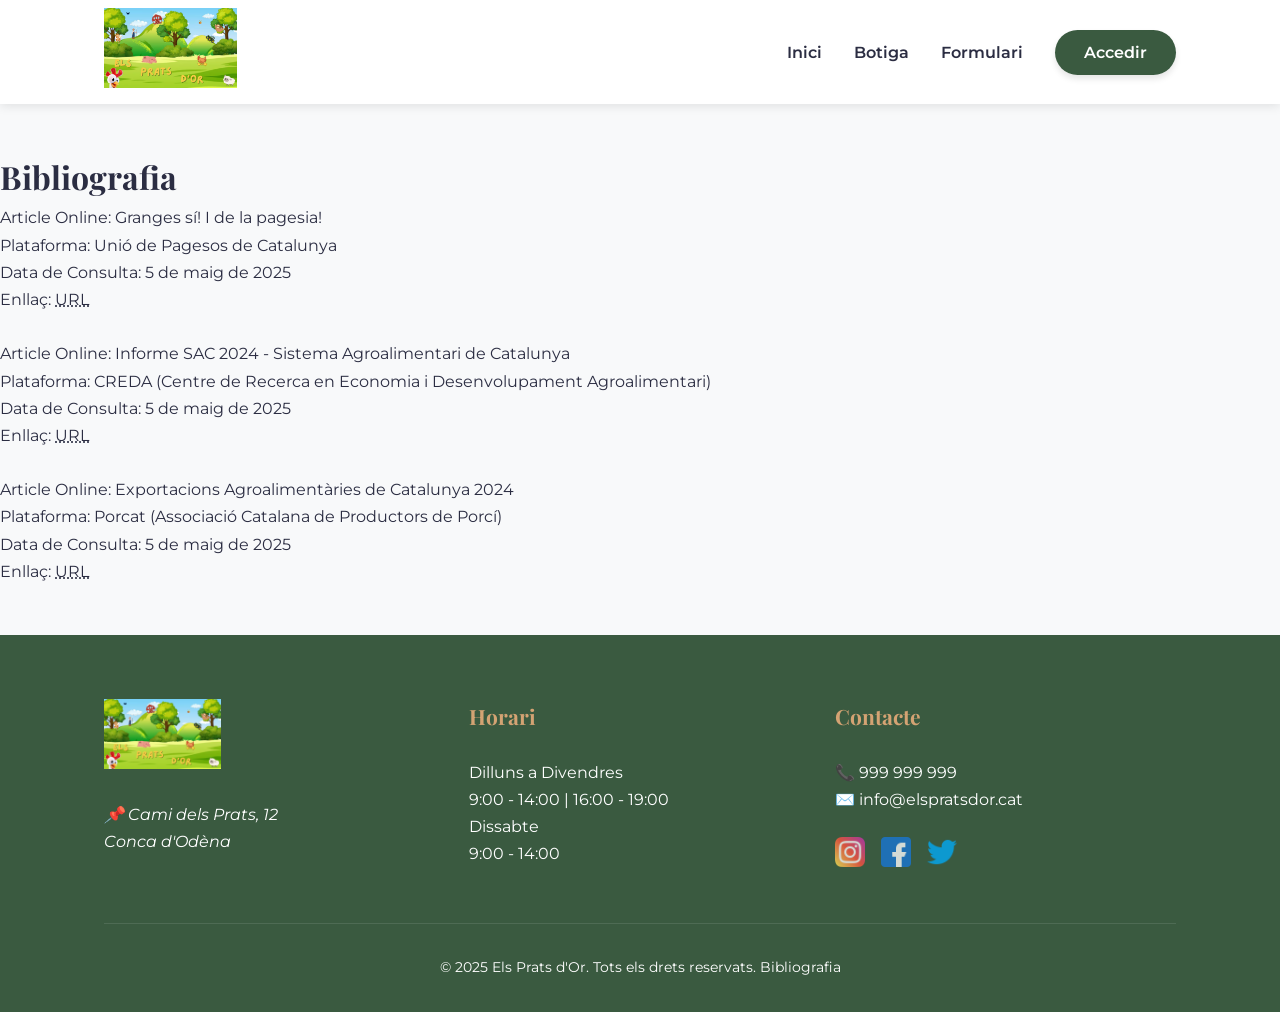
==== bibliografia.html @ 1e340861 "Add files via upload" ====
<!DOCTYPE html>
<html lang="ca">
  <head>
    <meta charset="UTF-8" />
    <meta name="viewport" content="width=device-width, initial-scale=1, maximum-scale=1" />
    <meta name="description" content="Bibliografia de fonts utilitzades per a la web d'Els Prats d'Or." />
    <title>Els Prats d'Or - Bibliografia</title>
    <link rel="stylesheet" href="css/style.css" />
    <link rel="preconnect" href="https://fonts.googleapis.com" />
    <link rel="preconnect" href="https://fonts.gstatic.com" crossorigin />
    <link href="https://fonts.googleapis.com/css2?family=Montserrat:wght@400;600;700&family=Playfair+Display:wght@700&display=swap" rel="stylesheet" />
  </head>
  <body>
    <header class="part_superior">
      <div class="caixa">
        <a href="index.html" class="enllac_logo">
          <img src="img/LOGO_GRANJA.png" alt="Logo Els Prats d'Or" class="logo_granja" />
        </a>
        <nav class="navegacio">
          <ul class="llista_menu">
            <li><a href="index.html" class="element_menu">Inici</a></li>
            <li><a href="botiga.html" class="element_menu">Botiga</a></li>
            <li><a href="formulari.html" class="element_menu">Formulari</a></li>
            <li><a href="login.html" class="boto_accedir">Accedir</a></li>
          </ul>
        </nav>
        </div>
    </header>

    <main>
      <div style="padding-top: 50px;"></div>

      <h1>Bibliografia</h1>
      <dl>
          <dt>Article Online: Granges sí! I de la pagesia!</dt>
          <dd>Plataforma: Unió de Pagesos de Catalunya </dd>
          <dd>Data de Consulta: 5 de maig de 2025</dd> 
          <dd>Enllaç: <a href="https://uniopagesos.cat/la-terra/granges-si-i-de-la-pagesia/" target="_blank"><abbr title="Uniform Resource Locator">URL</abbr></a></dd>
          <br>
          <dt>Article Online: Informe SAC 2024 - Sistema Agroalimentari de Catalunya</dt>
          <dd>Plataforma: CREDA (Centre de Recerca en Economia i Desenvolupament Agroalimentari)</dd>
          <dd>Data de Consulta: 5 de maig de 2025</dd>
          <dd>Enllaç: <a href="https://www.creda.es/ca/informe-sac-2024-ca/" target="_blank"><abbr title="Uniform Resource Locator">URL</abbr></a></dd>
          <br>
          <dt>Article Online: Exportacions Agroalimentàries de Catalunya 2024</dt>
          <dd>Plataforma: Porcat (Associació Catalana de Productors de Porcí)</dd>
          <dd>Data de Consulta: 5 de maig de 2025</dd>
          <dd>Enllaç: <a href="https://www.porcat.org/ca/noticies" target="_blank"><abbr title="Uniform Resource Locator">URL</abbr></a></dd>
      </dl>
       <div style="padding-bottom: 50px;"></div>

    </main>

    <footer class="part_inferior" id="contacte">
      <div class="caixa">
        <div class="graella graella_inferior">
          <div class="columna_inferior">
            <img src="img/LOGO_GRANJA.png" alt="Logo Els Prats d'Or" class="logo_inferior" />
            <address>
              <p>
                📌 Cami dels Prats, 12<br />
                Conca d'Odèna
              </p>
            </address>
          </div>
          <div class="columna_inferior">
            <h3>Horari</h3>
            <p>Dilluns a Divendres</p>
            <p>9:00 - 14:00 | 16:00 - 19:00</p>
            <p>Dissabte</p>
            <p>9:00 - 14:00</p>
          </div>
          <div class="columna_inferior">
            <h3>Contacte</h3>
            <p>
            📞 <a href="tel:+34999999999" aria-label="Telèfon">999 999 999</a><br />
            ✉️ <a href="mailto:info@elspratsdor.cat">info@elspratsdor.cat</a>
            </p>
            <div class="xarxes-socials">
                <a href="#" aria-label="Instagram">
                <img src="img/instagram.png" alt="Instagram" />
            </a>
                <a href="#" aria-label="Facebook">
                <img src="img/facebook.png" alt="Facebook" />
            </a>
            <a href="#" aria-label="Twitter">
                <img src="img/twitter.png" alt="Twitter" />
            </a>
            </div>
        </div>
        </div>
        <div class="text_drets">
            &copy; 2025 Els Prats d'Or. Tots els drets reservats.
            <a href="bibliografia.html">Bibliografia</a>
        </div>
    </div>
    </footer>
    </body>
</html>
---- css/style.css ----
:root { /* Imagina't això com una llista on guardes coses importants per utilitzar a tot el teu disseny. Com una paleta de colors o ajustos generals. */
  --color-primari: #3a5a40; /* Aquesta variable guarda un color verd fosc. La podràs usar amb 'var(--color-primari)'. S'utilitza, per exemple, al fons del 'footer' (la part de baix de la pàgina). */
  --color-secundari: #588157; /* Una variable per a un verd una mica més clar. El veuràs quan passes el ratolí per sobre del botó 'Accedir' a la part de dalt. */
  --color-terciari: #a3b18a; /* Guarda un verd clar. Es fa servir per a la línia que hi ha entre els passos del 'nostre procés'. */
  --color-fons: #f8f9fa; /* El color blanc trencat que va al darrere de gairebé tota la pàgina. */
  --color-text: #2b2d42; /* El color gris fosc que utilitzem per a la majoria del text normal. */
  --color-destacat: #d4a373; /* Un color taronja per cridar l'atenció. El veuràs als números del procés i sota algunes paraules importants. */
  --ombra-card: 0 10px 20px #0000001a; /* Aquí guardem com volem que sigui una ombra estàndard per a les 'targetes', com les de les imatges. Els números controlen on es projecta i com és de difusa. */
  --transicio: all 0.3s cubic-bezier(0.25, 0.8, 0.25, 1); /* Aquesta variable guarda una 'recepta' per fer que els canvis (com el color o la mida quan fas 'hover') siguin suaus i no de cop. Dura 0.3 segons. */
}

* { /* L'asterisc '*' vol dir "aplica això a ABSOLUTAMENT TOTS els elements de la pàgina". És una mica com posar regles generals per a tothom. */
  margin: 0; /* Elimina l'espai que els elements tenen per defecte al seu voltant (marges exteriors). */
  padding: 0; /* Elimina l'espai que els elements tenen per defecte per dins (espaiat interior). */
  box-sizing: border-box; /* Aquesta regla fa que l'ample i l'alt que tu especifiques per a un element incloguin l'espaiat interior ('padding') i la vora ('border'). Això facilita molt calcular mides! */
}

html { /* Estils per a l'element principal 'html', que és com el contenidor de tot. */
  scroll-behavior: smooth; /* Quan cliques un enllaç que et porta a una altra part de la mateixa pàgina (com l'enllaç 'Més informació ↓'), en lloc de saltar directament, es desplaça suaument. */
}

body { /* Estils per a tot el contingut visible de la teva pàgina web. Tot el que veus està dins del 'body'. */
  font-family: 'Montserrat', sans-serif; /* Estableix la font de lletra principal per a la majoria del text. Si 'Montserrat' no carrega, utilitza una font genèrica 'sans-serif' (sense serifs, els petit adorns al final de les lletres). */
  line-height: 1.7; /* Defineix l'espaiat entre les línies de text. Un valor d'1.7 fa que el text sigui més fàcil de llegir. */
  color: var(--color-text); /* El color del text serà el que hem definit a la variable '--color-text' (el gris fosc). 'inherit' faria que heretés el color del seu pare, però aquí l'estem definint directament amb la variable. */
  background-color: var(--color-fons); /* El color de fons de tota la pàgina serà el que hem definit a la variable '--color-fons'. */
  overflow-x: hidden; /* Si el contingut s'estén més enllà de l'ample de la pantalla cap a la dreta o esquerra, això amaga la barra de desplaçament horitzontal i el contingut extra. Evita que aparegui una barra de scroll horitzontal. */
}

body:not(.pagina-login) { /* Aquesta regla s'aplica al 'body' sempre que NO tingui la classe CSS 'pagina-login'. Això és útil si tens una pàgina de login que no necessita aquest espaiat. */
  padding-top: 100px; /* Afegeix 100 píxels d'espai a la part de dalt del 'body'. Això serveix per deixar lloc a la capçalera fixa sense que el contingut quedi tapat per ella. */
}

a { /* Estils per a TOTS els enllaços ('<a>' tags) de la pàgina. */
  text-decoration: none; /* Elimina la línia que normalment apareix sota els enllaços. */
  color: inherit; /* L'enllaç agafa el mateix color de text que el seu element pare. Per exemple, si està dins d'un text gris, serà gris. */
}

h1, h2, h3 { /* Estils que s'apliquen tant als títols de nivell 1 ('<h1>'), nivell 2 ('<h2>'), com a nivell 3 ('<h3>'). */
  font-family: 'Playfair Display', serif; /* Estableix una font de lletra diferent per als títols. 'serif' vol dir que té els petits adorns al final de les lletres. */
  font-weight: 700; /* Fa que el text dels títols sigui més gruixut (negreta). 700 és un valor comú per a negreta forta. */
}

header.part_superior { /* Estils per a l'element 'header' (la capçalera de la pàgina) que també té la classe CSS 'part_superior'. */
  background: #ffffffF2; /* Li dona un fons blanc amb una mica de transparència (el 'F2' al final). */
  box-shadow: 0 2px 10px #0000001a; /* Afegeix una ombra suau sota la capçalera per donar-li profunditat. */
  position: fixed; /* Fa que la capçalera es quedi enganxada a dalt de la finestra del navegador, encara que facis 'scroll'. */
  width: 100%; /* La capçalera ocuparà tot l'ample de la pantalla. */
  top: 0; /* La col·loca exactament a la part de dalt de la pantalla (a 0 píxels del marge superior). */
  z-index: 1000; /* Això és com posar capes. Un 'z-index' alt assegura que la capçalera sempre es vegi per sobre de la resta del contingut de la pàgina. */
  backdrop-filter: blur(10px); /* Afegeix un efecte de desenfocament al que hi ha darrere de la capçalera (si té transparència), donant un efecte modern. */
}

header.part_superior .caixa { /* Estils per al 'div' amb la classe 'caixa' que es troba DINS de la capçalera. Aquest 'div' ajuda a centrar el contingut de la capçalera. */
  display: flex; /* Converteix aquest 'div' en un contenidor Flexbox. Flexbox és una manera potent d'organitzar elements en fila o columna. */
  justify-content: space-between; /* Dins del Flexbox, separa els elements fills (el logo i el menú de navegació) posant espai entre ells. */
  align-items: center; /* Alinea els elements fills verticalment al centre. */
  padding: 8px 5%; /* Afegeix 8 píxels d'espaiat per a dalt i baix, i un 5% de l'ample del contenidor pare als costats (esquerra i dreta). */
}

.logo_granja { /* Estils per a la imatge del logo amb la classe 'logo_granja'. */
  height: 80px; /* Estableix l'alçada de la imatge a 80 píxels. */
  width: auto; /* Fa que l'ample s'ajusti automàticament per mantenir les proporcions originals de la imatge. */
  transition: var(--transicio); /* Aplica la transició suau que hem definit a la variable '--transicio'. Això farà que els canvis d'estil (com l'escalat) siguin fluids. */
}

.logo_granja:hover { /* Estils que s'apliquen a la imatge del logo quan l'usuari passa el ratolí per sobre. */
  transform: scale(1.05); /* Fa que la imatge es faci una mica més gran (un 5% més) quan hi passes el ratolí. */
}

nav.navegacio .llista_menu { /* Estils per a la llista desordenada ('ul') que té la classe 'llista_menu' i es troba DINS de l'element 'nav' amb classe 'navegacio'. Aquesta és la llista de links del menú. */
  list-style: none; /* Elimina els puntets que solen aparèixer per defecte davant dels elements d'una llista. */
  display: flex; /* Converteix la llista en un contenidor Flexbox per poder posar els elements del menú en línia (un al costat de l'altre). */
  gap: 32px; /* Afegeix un espai de 32 píxels entre cada element del menú ('li'). */
}

.element_menu { /* Estils per a cada element de la llista del menú ('li' dins de 'llista_menu'). Aquests són els links 'Inici', 'Botiga', 'Formulari'. */
  position: relative; /* Estableix el posicionament relatiu. Això és crucial perquè un element posicionat de forma absoluta (com el subratllat '::after') es posicioni respecte a aquest element. */
  padding: 8px 0; /* Afegeix 8 píxels d'espaiat a dalt i a baix de cada element del menú, sense espai als costats. */
  font-weight: 600; /* Fa que el text de l'element del menú sigui una mica més gruixut que el text normal. */
}

.element_menu::after { /* Crea un 'pseudo-element' (un element que no existeix directament a l'HTML però que podem estilitzar amb CSS) DESPRÉS del contingut de cada '.element_menu'. L'utilitzarem per crear el subratllat animat. */
  content: ''; /* Aquest pseudo-element no té text dins, d'aquí les cometes buides. */
  position: absolute; /* Posiciona aquest pseudo-element de forma absoluta respecte al seu element pare més proper amb 'position: relative' (que és '.element_menu'). */
  width: 0; /* Inicialment, l'ample del subratllat és zero, així no es veu. */
  height: 2px; /* Li donem 2 píxels d'alçada, que serà el gruix del subratllat. */
  bottom: 0; /* El posiciona a la part inferior de l'element pare. */
  left: 0; /* El posiciona a l'esquerra de l'element pare. */
  background: var(--color-destacat); /* El color del subratllat serà el color destacat (taronja). */
  transition: var(--transicio); /* Aplica la transició suau perquè el subratllat aparegui animat. */
}

.element_menu:hover::after { /* Estils que s'apliquen al pseudo-element '::after' quan passes el ratolí per sobre de l'element del menú. */
  width: 100%; /* Quan fas 'hover', l'ample del subratllat passa a ser el 100% de l'element pare, fent que aparegui completament. */
}

.boto_accedir { /* Estils per a l'enllaç amb la classe 'boto_accedir' (el botó 'Accedir' a la capçalera). */
  background: var(--color-primari); /* El fons del botó és el color primari (verd fosc). */
  color: #fff; /* El color del text dins del botó és blanc. */
  padding: 13px 29px; /* Afegeix espaiat interior per donar la forma al botó. */
  border-radius: 30px; /* Arrodoneix molt les cantonades per fer-lo semblar una píndola. */
  font-weight: 600; /* Fa el text del botó més gruixut. */
  transition: var(--transicio); /* Aplica la transició per als efectes de 'hover'. */
  box-shadow: 0 4px 6px #0000001a; /* Afegeix una ombra lleugera sota el botó. */
}

.boto_accedir:hover { /* Estils per al botó 'Accedir' quan passes el ratolí per sobre. */
  background: var(--color-secundari); /* Canvia el fons al color secundari (verd clar). */
  transform: translateY(-2px); /* Mou el botó 2 píxels cap amunt. */
  box-shadow: 0 6px 12px #00000026; /* Fa l'ombra més gran i una mica més visible. */
}

.seccio_principal { /* Estils per a la primera gran secció de la pàgina, la que té el vídeo de fons. */
  position: relative; /* Necessari per poder posicionar altres elements (el vídeo, la capa transparent, el contingut) de forma absoluta dins d'aquesta secció. */
  height: 1000px; /* Li dóna una alçada fixa de 1000 píxels. */
  display: flex; /* Converteix la secció en un contenidor Flexbox. */
  align-items: center; /* Centra els elements fills (el div amb el text i botons) verticalment dins de la secció. */
  overflow: hidden; /* Amaga qualsevol part dels elements fills (com el vídeo) que es surti dels límits d'aquesta secció. */
}

#video_fons { /* Estils per a l'element 'video' amb l'ID 'video_fons'. */
  position: absolute; /* Posiciona el vídeo de forma absoluta respecte a la seva secció pare amb 'position: relative'. */
  top: 0; /* El col·loca a 0 píxels de la part superior de la secció. */
  left: 0; /* El col·loca a 0 píxels de la part esquerra de la secció. */
  width: 100%; /* Fa que el vídeo ocupi tot l'ample de la secció. */
  height: 100%; /* Fa que el vídeo ocupi tota l'alçada de la secció. */
  object-fit: cover; /* Important! Fa que el vídeo cobreixi tot l'espai sense deformar-se, retallant si cal. */
  z-index: -1; /* Envia el vídeo cap enrere, darrere de la resta del contingut (la capa transparent i el text). */
  /* background-image: linear-gradient(#00000080, #00000080), url('../img/vidlogin.mp4'); */ /* Aquesta línia està comentada i sembla que era un intent de posar una imatge de fons o un degradat, però el vídeo ja fa aquesta funció. */
}

.fons_transparent { /* Estils per al 'div' amb classe 'fons_transparent'. Aquest 'div' crea una capa fosca semitransparent sobre el vídeo per fer que el text blanc es llegeixi millor. */
  position: absolute; /* Posiciona aquesta capa de forma absoluta respecte a la secció pare. */
  top: 0; /* La col·loca a dalt. */
  left: 0; /* La col·loca a l'esquerra. */
  width: 100%; /* Ocupa tot l'ample de la secció. */
  height: 100%; /* Ocupa tota l'alçada de la secció. */
  background: linear-gradient(#00000066, #00000066); /* Crea un fons amb un degradat lineal. En aquest cas, el degradat va del mateix color a si mateix, amb transparència (el '66' és la transparència en hexadecimal). Això crea una capa fosca semitransparent. */
  background-size: cover; /* Fa que el fons (la capa fosca) cobreixi tot l'espai de la secció. */
  background-position: center; /* Centra el fons dins de la secció. */
  z-index: 1; /* La posa per sobre del vídeo (z-index -1) però per sota del contingut principal (que tindrà un z-index més alt). */
}

.caixa_principal { /* Estils per al 'div' amb classe 'caixa_principal' dins de la secció principal. Aquest 'div' conté el títol gran, el subtítol i els dos botons. */
  position: relative; /* Li donem 'position: relative' perquè pugui tenir un 'z-index'. */
  z-index: 2; /* Ens assegurem que aquest contingut (el text i els botons) estigui per sobre de la capa transparent. */
  text-align: center; /* Centra tot el text i els elements en línia o bloc dins d'aquest 'div'. */
  color: #fff; /* El color de tot el text dins d'aquest 'div' és blanc. */
}

.titol1 { /* Estils per al títol principal 'h1' de la pàgina. */
  font-size: clamp(40px, 5vw, 72px); /* La mida de la lletra s'ajusta automàticament: serà com a mínim 40px, idealment el 5% de l'ample de la finestra ('vw' vol dir 'viewport width'), i com a màxim 72px. Això fa el text 'responsive'. */
  margin-bottom: 24px; /* Afegeix 24 píxels d'espai sota el títol. */
  line-height: 1.2; /* Ajusta l'espai entre les línies si el títol ocupa més d'una línia. */
}

.text_important { /* Estils per a l'element 'span' amb classe 'text_important' dins del títol 1 ('conscient'). */
  color: var(--color-destacat); /* Li dona el color destacat (taronja) per ressaltar-lo. */
}

.text_principal { /* Estils per al paràgraf sota el títol principal. */
  font-size: 19px; /* Mida de la lletra. */
  max-width: 600px; /* L'ample màxim d'aquest paràgraf serà de 600 píxels. Això millora la lectura en pantalles amples. */
  margin: 0 auto 40px; /* Centra el paràgraf horitzontalment ('0 auto') i afegeix 40 píxels d'espai a la part de baix. */
  opacity: 0.9; /* Fa que el text tingui una lleugera transparència (un 90% visible). */
}

.caixa_botons_principal { /* Estils per al 'div' que conté els dos botons grans de la secció principal. */
  display: flex; /* Converteix-lo en un contenidor Flexbox per posar els botons en línia. */
  gap: 24px; /* Afegeix 24 píxels d'espai entre els botons. */
  flex-wrap: wrap; /* Si la pantalla és massa estreta i els botons no caben en una sola línia, aquesta propietat fa que passin a la següent línia automàticament. */
  justify-content: center; /* Centra els botons horitzontalment dins d'aquest 'div'. */
}

.boto_botiga { /* Estils per al botó 'Descobreix la botiga'. */
  background: var(--color-destacat); /* El fons és el color destacat (taronja). */
  color: var(--color-text); /* El color del text és el gris fosc. */
  padding: 16px 40px; /* Espaiat interior generós per fer el botó gran. */
  border-radius: 50px; /* Arrodoneix molt les cantonades. */
  font-weight: 600; /* Text en negreta. */
  font-size: 18px; /* Mida de la lletra una mica més gran. */
  transition: var(--transicio); /* Aplica la transició suau. */
  box-shadow: 0 4px 15px #d4a37366; /* Afegeix una ombra amb el color destacat i transparència. */
}

.boto_botiga:hover { /* Estils per al botó de botiga quan fas 'hover'. */
  background: #e6b17e; /* Canvia el fons a un taronja una mica diferent. */
  transform: translateY(-3px); /* Mou el botó 3 píxels cap amunt. */
  box-shadow: 0 8px 20px #d4a37399; /* Augmenta l'ombra. */
}

.boto_info { /* Estils per al botó 'Més informació ↓'. */
  color: #fff; /* El text és blanc. */
  padding: 16px 40px; /* Espaiat interior similar a l'altre botó. */
  border: 2px solid #ffffff4d; /* Li posa una vora de 2 píxels de gruix, blanca i semitransparent. */
  border-radius: 50px; /* Cantonades arrodonides. */
  font-weight: 600; /* Text en negreta. */
  transition: var(--transicio); /* Aplica la transició suau. */
}

.boto_info:hover { /* Estils per al botó d'informació quan fas 'hover'. */
  background: #ffffff1a; /* Afegeix un fons blanc amb poca transparència. */
  border-color: #fff; /* La vora es torna completament blanca. */
}

.caixa { /* Estils per al 'div' amb classe 'caixa'. Aquest 'div' s'utilitza en diverses seccions per centrar el contingut i donar-li un ample màxim. És molt útil per mantenir el disseny ordenat. */
  max-width: 1200px; /* L'ample màxim d'aquest contenidor serà de 1200 píxels. */
  margin: 0 auto; /* Centra el 'div' horitzontalment dins del seu contenidor pare. 'auto' als costats fa la feina. */
  padding: 0 5%; /* Afegeix espaiat interior de 0 a dalt i baix, i un 5% de l'ample del pare als costats. Això assegura que el contingut no toqui els marges de la pantalla en dispositius petits. */
}

.graella { /* Estils base per als 'div' amb classe 'graella'. Indica que s'utilitzarà CSS Grid per organitzar elements interns. */
  display: grid; /* Converteix el contenidor en una graella. */
  gap: 24px; /* Afegeix un espai de 24 píxels entre els elements de la graella (tant verticalment com horitzontalment). */
}

.titol2 { /* Estils per als títols de nivell 2 ('h2') de les seccions ('El nostre procés', 'La nostra realitat'). */
  font-size: clamp(32px, 4vw, 48px); /* Mida de lletra adaptable similar al títol 1. */
  margin-bottom: 16px; /* Espai a sota del títol. */
  text-align: center; /* Centra el text del títol. */
  position: relative; /* Necessari perquè el pseudo-element '::after' (el subratllat) es posicioni respecte a aquest títol. */
  padding-bottom: 16px; /* Afegeix espai a sota del text del títol per deixar lloc al subratllat. */
}

.text_subratllat { /* Estils per a l'element 'span' amb classe 'text_subratllat' dins dels títols 2 ('procés', 'realitat'). */
  position: relative; /* Necessari perquè el pseudo-element '::after' es posicioni correctament. */
}

.text_subratllat::after { /* Crea un pseudo-element DESPRÉS del text subratllat. Aquest pseudo-element serà la línia del subratllat. */
  content: ''; /* Contingut buit. */
  position: absolute; /* Posiciona la línia de forma absoluta respecte a l'span pare. */
  width: 100%; /* L'ample de la línia és el 100% de l'ample de l'span pare. */
  height: 4px; /* El gruix de la línia és de 4 píxels. */
  bottom: 0; /* La col·loca a la part inferior de l'span pare. */
  left: 0; /* La col·loca a l'esquerra de l'span pare. */
  background: var(--color-destacat); /* El color de la línia és el color destacat (taronja). */
}

.seccio_proces { /* Estils per a la secció 'El nostre procés'. */
  background: var(--color-fons); /* El fons de la secció és el color de fons general. */
  padding-top: 128px; /* Afegeix molt espai a dalt de la secció. */
  padding-bottom: 96px; /* Afegeix espai a baix de la secció. */
}

.graella_proces { /* Estils per al 'div' amb classe 'graella_proces'. Conté les 3 caixes amb els passos del procés. */
  grid-template-columns: repeat(auto-fit, minmax(250px, 1fr)); /* Defineix les columnes de la graella. 'repeat(auto-fit, ...)' crea tantes columnes com caben. 'minmax(250px, 1fr)' fa que cada columna tingui com a mínim 250 píxels d'ample i ocupi la part igualitària de l'espai disponible (1fr). */
  align-items: start; /* Alinea els elements de la graella (les caixes) a la part superior de cada cel·la. */
  position: relative; /* Necessari perquè el pseudo-element '::before' (la línia horitzontal) es posicioni respecte a aquesta graella. */
  margin-top: 64px; /* Afegeix espai a dalt de la graella. */
}

.graella_proces::before { /* Crea un pseudo-element ABANS del contingut de la graella del procés. Aquest serà la línia horitzontal que uneix els cercles numerats. */
  content: ''; /* Contingut buit. */
  position: absolute; /* Posiciona la línia de forma absoluta respecte a la graella pare. */
  top: 50%; /* La col·loca al mig verticalment (al 50% de l'alçada de la graella). */
  left: 0; /* La col·loca a l'esquerra. */
  width: 100%; /* L'ample és el 100% de la graella. */
  height: 3px; /* El gruix de la línia. */
  background: var(--color-terciari); /* El color de la línia és el color terciari (verd clar). */
  z-index: 1; /* La posa per sota de les caixes del procés (que tenen z-index 2). */
}

.caixa_proces { /* Estils per a cada 'article' dins de la graella del procés. Són les caixes individuals per a cada pas. */
  text-align: center; /* Centra tot el text i els elements dins de la caixa. */
  position: relative; /* Li donem 'position: relative' perquè pugui tenir un 'z-index'. */
  z-index: 2; /* Ens assegurem que les caixes estiguin per sobre de la línia horitzontal del procés. */
  padding: 24px; /* Afegeix espaiat interior a tots els costats de la caixa. */
}

.numero_proces { /* Estils per al 'div' amb classe 'numero_proces'. Aquest 'div' és el cercle que conté el número de cada pas. */
  width: 70px; /* Ample fix de 70 píxels. */
  height: 70px; /* Alçada fixa de 70 píxels. */
  background: var(--color-destacat); /* El fons del cercle és el color destacat (taronja). */
  color: #fff; /* El color del número dins del cercle és blanc. */
  border-radius: 50%; /* En fer que el radi de la vora sigui el 50% de l'ample/alt, si l'ample i l'alt són iguals, es crea un cercle. */
  display: flex; /* Converteix-lo en un contenidor Flexbox. */
  align-items: center; /* Centra verticalment el contingut (el número) dins del cercle. */
  justify-content: center; /* Centra horitzontalment el contingut (el número) dins del cercle. */
  font-size: 29px; /* Mida de la lletra del número. */
  font-weight: bold; /* El número en negreta. */
  margin: 0 auto 24px; /* Centra el cercle horitzontalment i afegeix 24 píxels d'espai a la part de baix. */
  box-shadow: 0 5px 15px #d4a37380; /* Afegeix una ombra al cercle amb el color destacat i transparència. */
}

.seccio_imatges { /* Estils per a la secció 'La nostra realitat', la que té les tres imatges grans. */
  background: #fff; /* El fons de la secció és blanc. */
  padding-top: 96px; /* Espaiat a dalt. */
  padding-bottom: 128px; /* Espaiat a baix. */
}

.graella_imatges { /* Estils per al 'div' amb classe 'graella_imatges'. És el contenidor que organitza les imatges en una graella. */
  grid-template-columns: repeat(3, 1fr); /* Defineix 3 columnes. '1fr' vol dir que cada columna ocupa una part igualitària de l'espai disponible. Així les 3 columnes s'adaptaran per omplir l'ample. */
  grid-auto-rows: 300px; /* Totes les files d'aquesta graella tindran una alçada automàtica de 300 píxels. */
  margin-top: 48px; /* Espai a dalt de la graella. */
}

.caixa_imatge { /* Estils per a cada 'figure' amb classe 'caixa_imatge'. És el contenidor de cada imatge dins de la graella. */
  border-radius: 15px; /* Arrodoneix les cantonades de la caixa de la imatge. */
  overflow: hidden; /* Qualsevol contingut (la imatge) que surti dels límits d'aquesta caixa amb les cantonades arrodonides quedarà amagat. */
  position: relative; /* Necessari per a l'efecte de 'hover' de la imatge dins seu. */
  box-shadow: var(--ombra-card); /* Aplica l'ombra predefinida que vam guardar a la variable. */
}

.caixa_imatge img { /* Estils per a l'element 'img' (la imatge) DINS de la caixa '.caixa_imatge'. */
  width: 100%; /* L'ample de la imatge ocupa el 100% de l'ample de la seva caixa pare. */
  height: 100%; /* L'alçada de la imatge ocupa el 100% de l'alçada de la seva caixa pare. */
  object-fit: cover; /* Fa que la imatge cobreixi tot l'espai de la caixa sense distorsionar-se, retallant si cal per ajustar-se. */
  transition: transform 0.5s ease; /* Aplica una transició suau de 0.5 segons a la propietat 'transform
}

.caixa_imatge:hover img { /* Estils per a la imatge dins de la caixa quan passes el ratolí per sobre de la caixa. */
transform: scale(1.05); /* Fa que la imatge es faci un 5% més gran quan fas 'hover', creant un efecte de zoom subtil. */
}

.part_inferior { /* Estils per a l'element 'footer' (el peu de pàgina), que té la classe 'part_inferior'. */
  background: var(--color-primari); /* El fons del peu de pàgina és el color primari (el verd fosc). */
  color: #fff; /* El color de tot el text dins del peu de pàgina és blanc. */
  padding: 64px 0 32px; /* Afegeix 64 píxels d'espai a dalt, 0 als costats, i 32 píxels a baix. */
}

.graella_inferior { /* Estils per al 'div' amb classe 'graella_inferior' dins del peu de pàgina. Conté les columnes d'informació (logo, horari, contacte). */
  grid-template-columns: repeat(auto-fit, minmax(250px, 1fr)); /* Defineix les columnes de la graella. S'adapten automàticament, amb un mínim de 250 píxels i ocupant l'espai disponible. Això fa que les columnes es posin en fila en pantalles amples i s'apilin en pantalles estretes. */
  margin-bottom: 48px; /* Afegeix 48 píxels d'espai sota aquesta graella de columnes. */
}

.columna_inferior h3 { /* Estils per als títols 'h3' que estan dins d'un 'div' amb classe 'columna_inferior' (els títols 'Horari' i 'Contacte' del peu de pàgina). */
  color: var(--color-destacat); /* El color d'aquests títols és el color destacat (taronja). */
  margin-bottom: 24px; /* Afegeix 24 píxels d'espai sota cada títol de columna. */
  font-size: 21px; /* Mida de la lletra per a aquests títols. */
}

.logo_inferior { /* Estils per a la imatge del logo que es troba al peu de pàgina. */
  height: 70px; /* Li dóna una alçada fixa de 70 píxels. */
  margin-bottom: 24px; /* Afegeix 24 píxels d'espai sota el logo. */
}

.xarxes-socials { /* Estils per al 'div' que conté les icones de les xarxes socials al peu de pàgina. */
  display: flex; /* Converteix-lo en un contenidor Flexbox per posar les icones en línia. */
  gap: 16px; /* Afegeix 16 píxels d'espai entre cada icona de xarxa social. */
  margin-top: 24px; /* Afegeix 24 píxels d'espai a dalt d'aquest bloc d'icones. */
}

.xarxes-socials img { /* Estils per a cada imatge ('img') dins del 'div' de xarxes socials. */
  height: 30px; /* Alçada fixa de 30 píxels per a cada icona. */
  opacity: 0.8; /* Les icones per defecte tenen una lleugera transparència (80% visibles). */
  transition: var(--transicio); /* Aplica la transició suau per als efectes de 'hover'. */
}

.xarxes-socials img:hover { /* Estils per a les icones de xarxes socials quan hi passes el ratolí per sobre. */
  opacity: 1; /* Quan fas 'hover', la icona es torna completament opaca (100% visible). */
  transform: translateY(-3px); /* Mou la icona 3 píxels cap amunt. */
}

.text_drets { /* Estils per al paràgraf amb la classe 'text_drets' (el text de copyright al final del peu de pàgina). */
  text-align: center; /* Centra el text de copyright. */
  padding-top: 32px; /* Afegeix 32 píxels d'espai a dalt del text. */
  border-top: 1px solid #ffffff1a; /* Afegeix una línia fina de 1 píxel a la part de dalt, de color blanc amb una mica de transparència. */
  font-size: 14px; /* Mida de la lletra una mica més petita per al text de copyright. */
}

.selector-idioma { /* Estils per al 'div' que conté les banderes per canviar l'idioma a la capçalera. */
  position: absolute; /* or 'fixed' if you want it to stay there when scrolling */ /* Posiciona aquest element de forma absoluta (respecte al seu pare posicionat, que és la capçalera fixa) o bé 'fixed' si volguessis que es quedés a la mateixa posició de la pantalla encara que la capçalera no fos fixa. Aquí, com la capçalera és fixa, l'absolut respecte a ella funciona bé per mantenir-lo a dalt a la dreta de la capçalera. */
  top: 10px; /* Adjust as needed */ /* El col·loca a 10 píxels de distància de la part superior de la capçalera (pots ajustar aquest valor). */
  right: 10px; /* Adjust as needed */ /* El col·loca a 10 píxels de distància de la part dreta de la capçalera (pots ajustar aquest valor). */
  display: flex; /* Converteix-lo en un contenidor Flexbox per posar les banderes en línia. */
  align-items: center; /* Centra les banderes verticalment dins d'aquest contenidor. */
  gap: 10px; /* Adjust the space between flags as you like */ /* Afegeix 10 píxels d'espai entre cada bandera (pots ajustar aquest espai). */
  z-index: 100; /* Ensure it's above other content */ /* Li dóna un 'z-index' alt per assegurar que les banderes sempre es vegin per sobre d'altres elements de la pàgina. */
}

.bandera { /* Estils per a les imatges de les banderes dins del selector d'idioma. */
  width: 30px; /* Adjust flag size as you like */ /* Estableix l'ample de cada bandera a 30 píxels (pots canviar la mida si vols). */
  height: auto; /* L'alçada s'ajusta automàticament per mantenir les proporcions de la imatge de la bandera. */
  margin-right: 5px; /* Space to the right of the flag if needed */ /* Afegeix 5 píxels d'espai a la dreta de cada bandera (si cal separar-les una mica més de l'element següent). */
  transition: transform 0.3s ease; /* Smooth transition on hover */ /* Aplica una transició suau de 0.3 segons a la propietat 'transform' per a l'efecte de 'hover'. */
}

.bandera:hover { /* Estils per a les banderes quan hi passes el ratolí per sobre. */
  transform: scale(1.1); /* Make the flag slightly larger on hover */ /* Fa que la bandera es faci un 10% més gran quan fas 'hover'. */
}
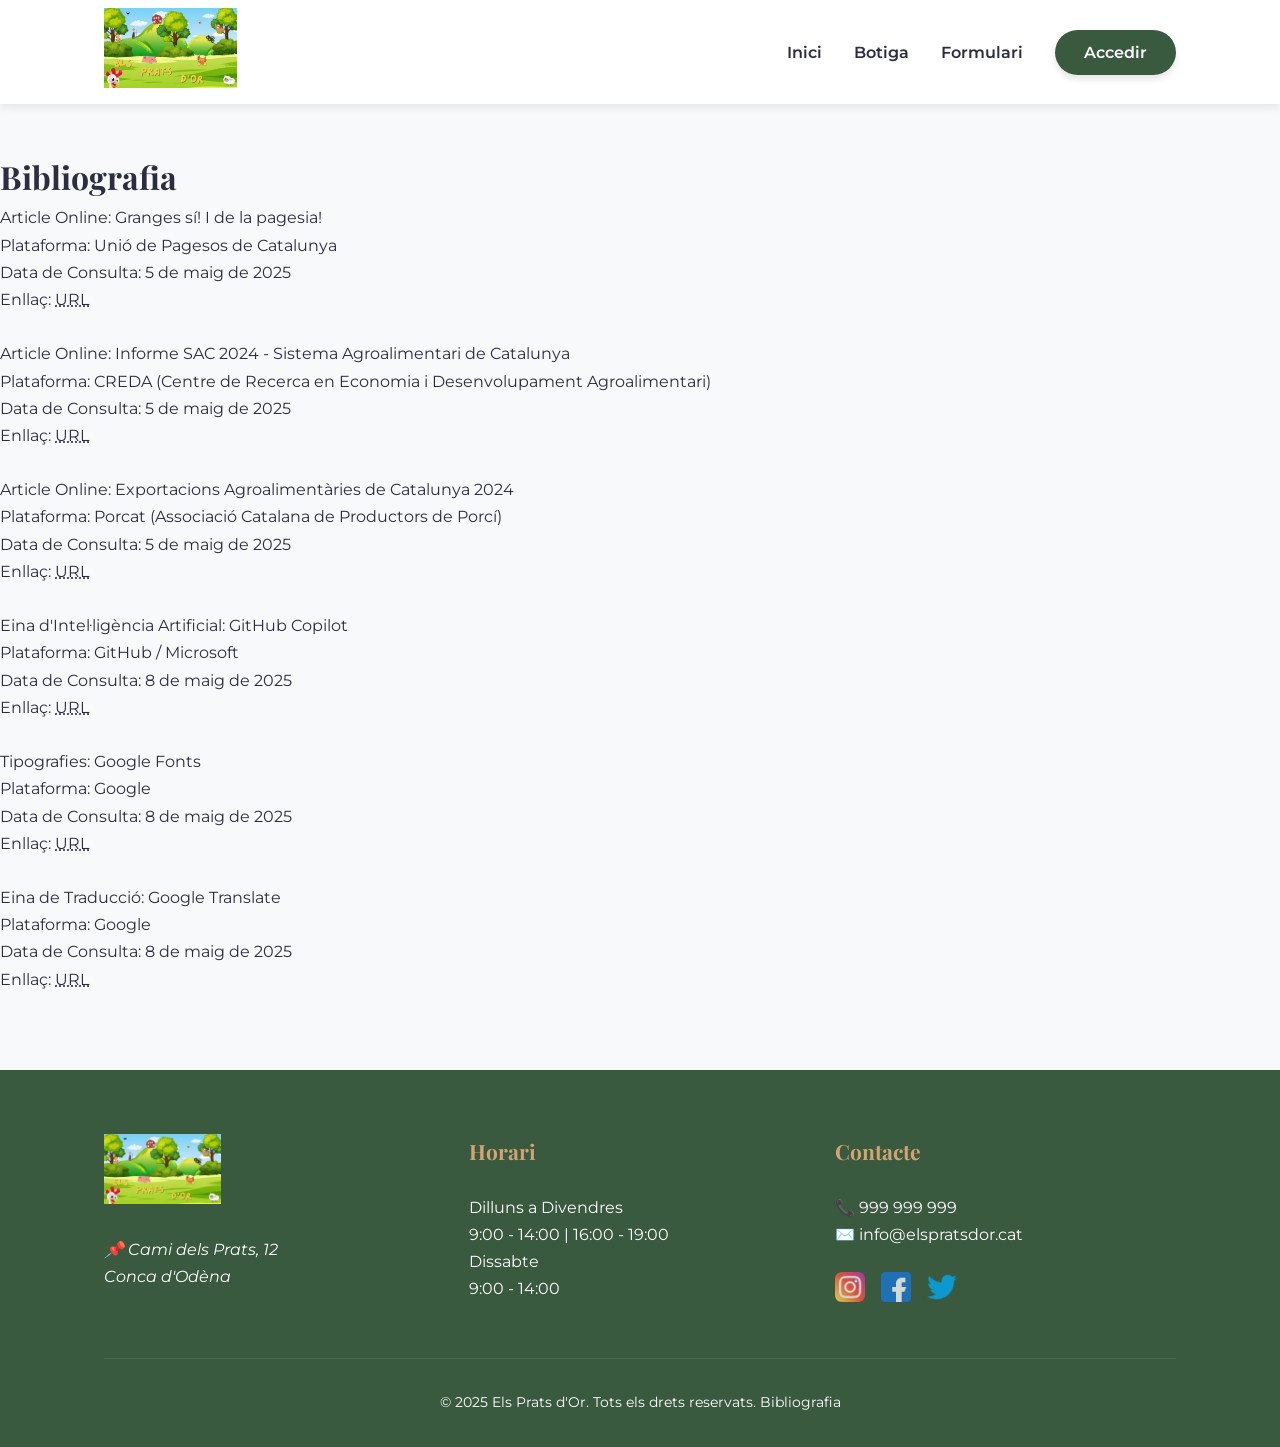
==== commit 9a5a8782: "bib styles changes" ====
--- a/bibliografia.html
+++ b/bibliografia.html
@@ -46,6 +46,22 @@
           <dd>Plataforma: Porcat (Associació Catalana de Productors de Porcí)</dd>
           <dd>Data de Consulta: 5 de maig de 2025</dd>
           <dd>Enllaç: <a href="https://www.porcat.org/ca/noticies" target="_blank"><abbr title="Uniform Resource Locator">URL</abbr></a></dd>
+          <br>
+          <dt>Eina d'Intel·ligència Artificial: GitHub Copilot</dt>
+          <dd>Plataforma: GitHub / Microsoft</dd>
+          <dd>Data de Consulta: 8 de maig de 2025</dd>
+          <dd>Enllaç: <a href="https://github.com/features/copilot" target="_blank"><abbr title="Uniform Resource Locator">URL</abbr></a></dd>
+          <br>
+          <dt>Tipografies: Google Fonts</dt>
+          <dd>Plataforma: Google</dd>
+          <dd>Data de Consulta: 8 de maig de 2025</dd>
+          <dd>Enllaç: <a href="https://fonts.google.com/" target="_blank"><abbr title="Uniform Resource Locator">URL</abbr></a></dd>
+          <br>
+          <dt>Eina de Traducció: Google Translate</dt>
+          <dd>Plataforma: Google</dd>
+          <dd>Data de Consulta: 8 de maig de 2025</dd>
+          <dd>Enllaç: <a href="https://translate.google.com/" target="_blank"><abbr title="Uniform Resource Locator">URL</abbr></a></dd>
+          <br>
       </dl>
        <div style="padding-bottom: 50px;"></div>
 
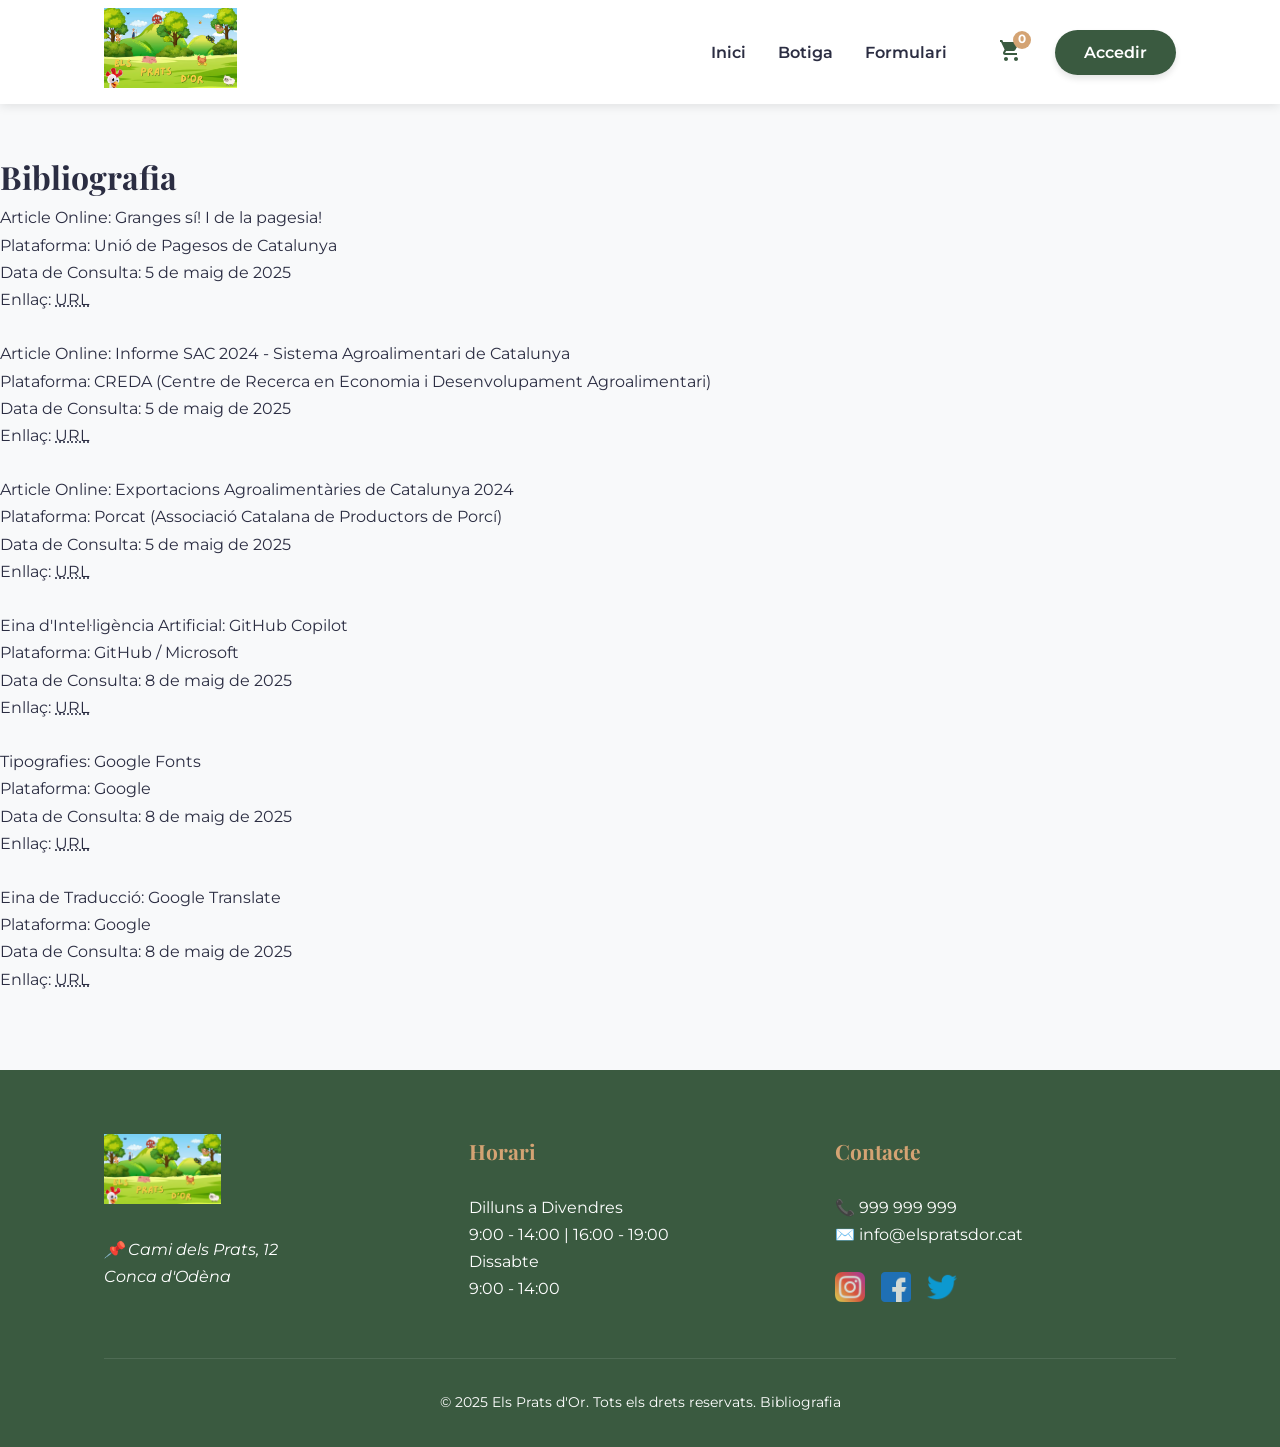
==== commit 946c4d56: "updates" ====
--- a/bibliografia.html
+++ b/bibliografia.html
@@ -21,6 +21,14 @@
             <li><a href="index.html" class="element_menu">Inici</a></li>
             <li><a href="botiga.html" class="element_menu">Botiga</a></li>
             <li><a href="formulari.html" class="element_menu">Formulari</a></li>
+            <li>
+              <a href="#" class="carret-compra">
+                <svg xmlns="http://www.w3.org/2000/svg" viewBox="0 0 24 24">
+                  <path d="M7 18c-1.1 0-1.99.9-1.99 2S5.9 22 7 22s2-.9 2-2-.9-2-2-2zM1 3h1l3.6 7.59-1.35 2.45c-.16.28-.25.61-.25.96 0 1.1.9 2 2 2h12v-2H6.42c-.14 0-.25-.11-.25-.25l.03-.12.9-1.63h7.45c.75 0 1.41-.41 1.75-1.03l3.58-6.49c.08-.14.12-.31.12-.48 0-.55-.45-1-1-1H4.21l-.94-2H1v2zm16 15c-1.1 0-1.99.9-1.99 2s.89 2 1.99 2 2-.9 2-2-.9-2-2-2z"/>
+                </svg>
+                <span class="contador-carret">0</span>
+              </a>
+            </li>
             <li><a href="login.html" class="boto_accedir">Accedir</a></li>
           </ul>
         </nav>
--- a/css/style.css
+++ b/css/style.css
@@ -378,4 +378,42 @@
 
 .bandera:hover { /* Estils per a les banderes quan hi passes el ratolí per sobre. */
   transform: scale(1.1); /* Make the flag slightly larger on hover */ /* Fa que la bandera es faci un 10% més gran quan fas 'hover'. */
+}
+
+/* Estils del carret de compra */
+.carret-compra {
+    display: flex;
+    align-items: center;
+    margin-left: 20px;
+    cursor: pointer;
+    position: relative;
+}
+
+.carret-compra svg {
+    width: 24px;
+    height: 24px;
+    fill: var(--color-primari);
+    transition: var(--transicio);
+}
+
+.carret-compra:hover svg {
+    fill: var(--color-destacat);
+    transform: translateY(-2px);
+}
+
+.contador-carret {
+    position: absolute;
+    top: -8px;
+    right: -8px;
+    background-color: var(--color-destacat);
+    color: white;
+    font-size: 12px;
+    font-weight: bold;
+    min-width: 18px;
+    height: 18px;
+    border-radius: 50%;
+    display: flex;
+    align-items: center;
+    justify-content: center;
+    padding: 0 4px;
 }
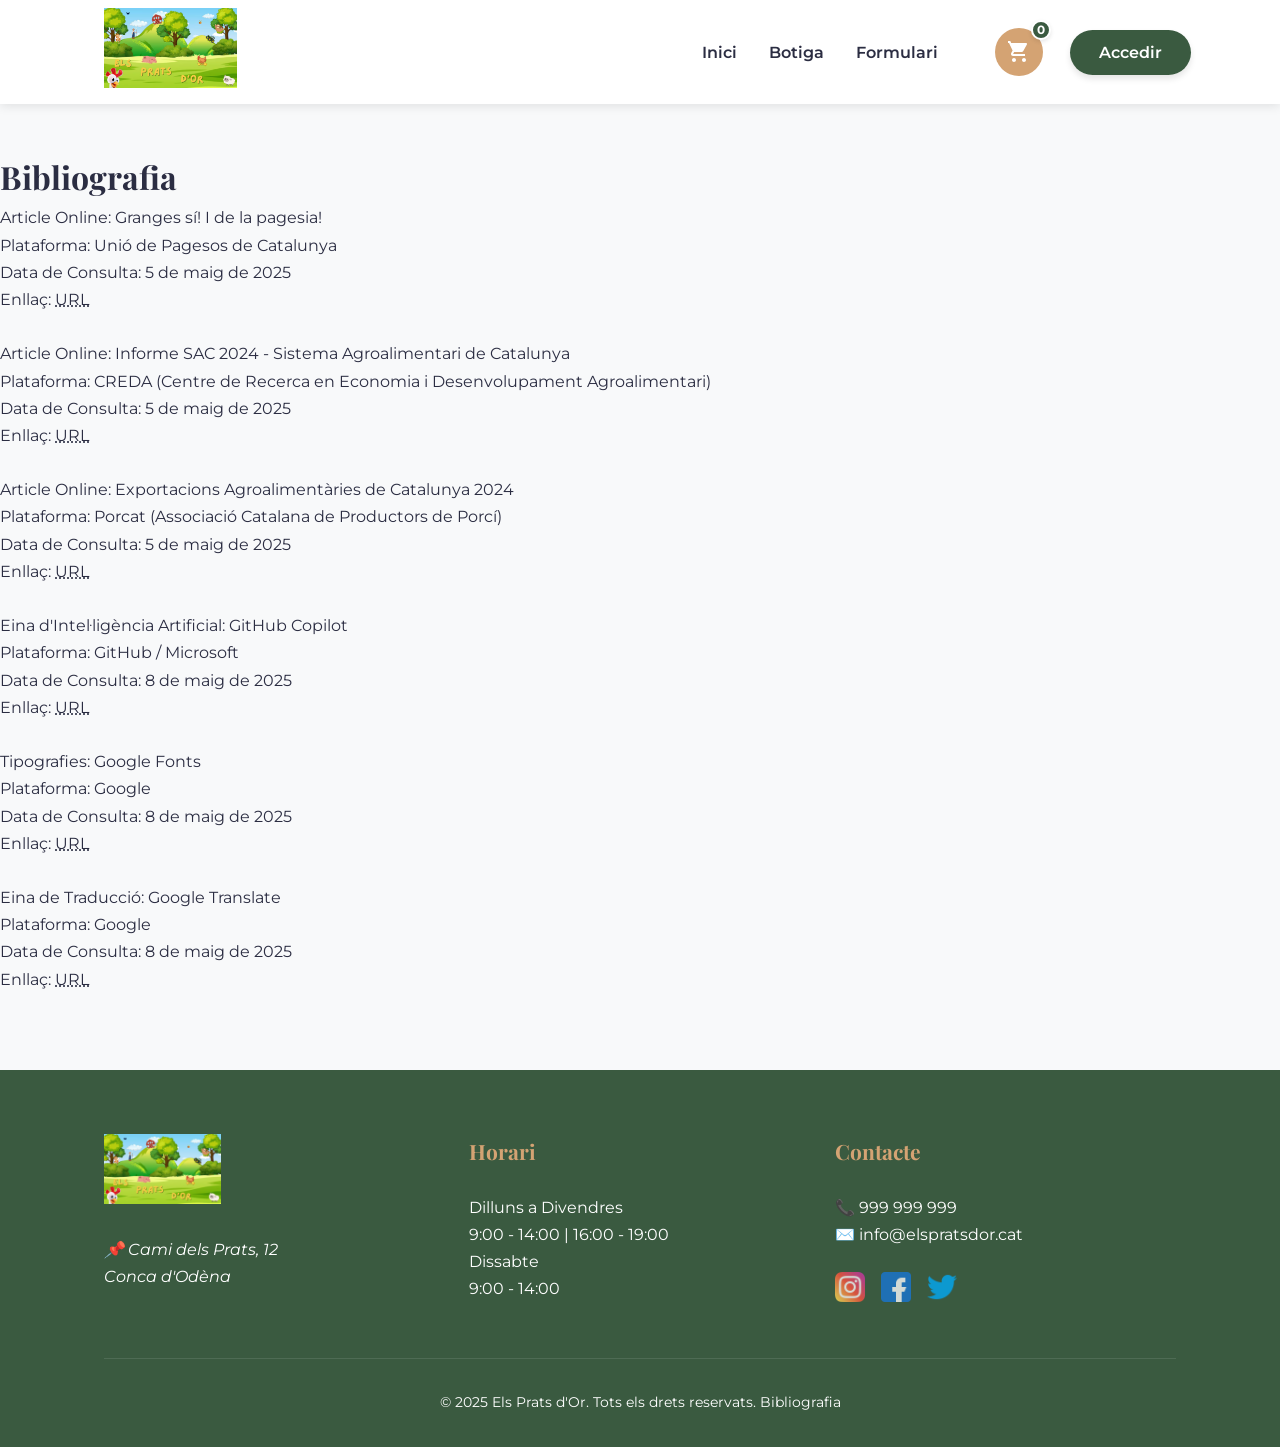
==== commit 716b9207: "php links updated" ====
--- a/bibliografia.html
+++ b/bibliografia.html
@@ -20,7 +20,7 @@
           <ul class="llista_menu">
             <li><a href="index.html" class="element_menu">Inici</a></li>
             <li><a href="botiga.html" class="element_menu">Botiga</a></li>
-            <li><a href="formulari.html" class="element_menu">Formulari</a></li>
+            <li><a href="formulari.php" class="element_menu">Formulari</a></li>
             <li>
               <a href="#" class="carret-compra">
                 <svg xmlns="http://www.w3.org/2000/svg" viewBox="0 0 24 24">
--- a/css/style.css
+++ b/css/style.css
@@ -103,6 +103,7 @@
   font-weight: 600; /* Fa el text del botó més gruixut. */
   transition: var(--transicio); /* Aplica la transició per als efectes de 'hover'. */
   box-shadow: 0 4px 6px #0000001a; /* Afegeix una ombra lleugera sota el botó. */
+  margin-right: -15px;
 }
 
 .boto_accedir:hover { /* Estils per al botó 'Accedir' quan passes el ratolí per sobre. */
@@ -385,35 +386,49 @@
     display: flex;
     align-items: center;
     margin-left: 20px;
+    position: relative;
     cursor: pointer;
-    position: relative;
+    padding: 12px;
+    border-radius: 50%;
+    background: var(--color-destacat);
+    transition: all 0.3s ease;
+    transform: translateX(5px);
+}
+
+.carret-compra:hover {
+    transform: translateX(5px) translateY(-2px);
+    background: #c4966a;
+    box-shadow: 0 4px 8px rgba(0, 0, 0, 0.1);
 }
 
 .carret-compra svg {
     width: 24px;
     height: 24px;
-    fill: var(--color-primari);
-    transition: var(--transicio);
-}
-
-.carret-compra:hover svg {
-    fill: var(--color-destacat);
-    transform: translateY(-2px);
+    fill: white;
 }
 
 .contador-carret {
     position: absolute;
     top: -8px;
     right: -8px;
-    background-color: var(--color-destacat);
+    background-color: var(--color-primari);
     color: white;
     font-size: 12px;
     font-weight: bold;
-    min-width: 18px;
-    height: 18px;
+    min-width: 20px;
+    height: 20px;
     border-radius: 50%;
     display: flex;
     align-items: center;
     justify-content: center;
     padding: 0 4px;
+    border: 2px solid white;
+    box-shadow: 0 2px 4px rgba(0, 0, 0, 0.1);
+}
+
+/* Ajustes adicionales para el menú */
+.llista_menu {
+    display: flex;
+    align-items: center;
+    gap: 32px;
 }
